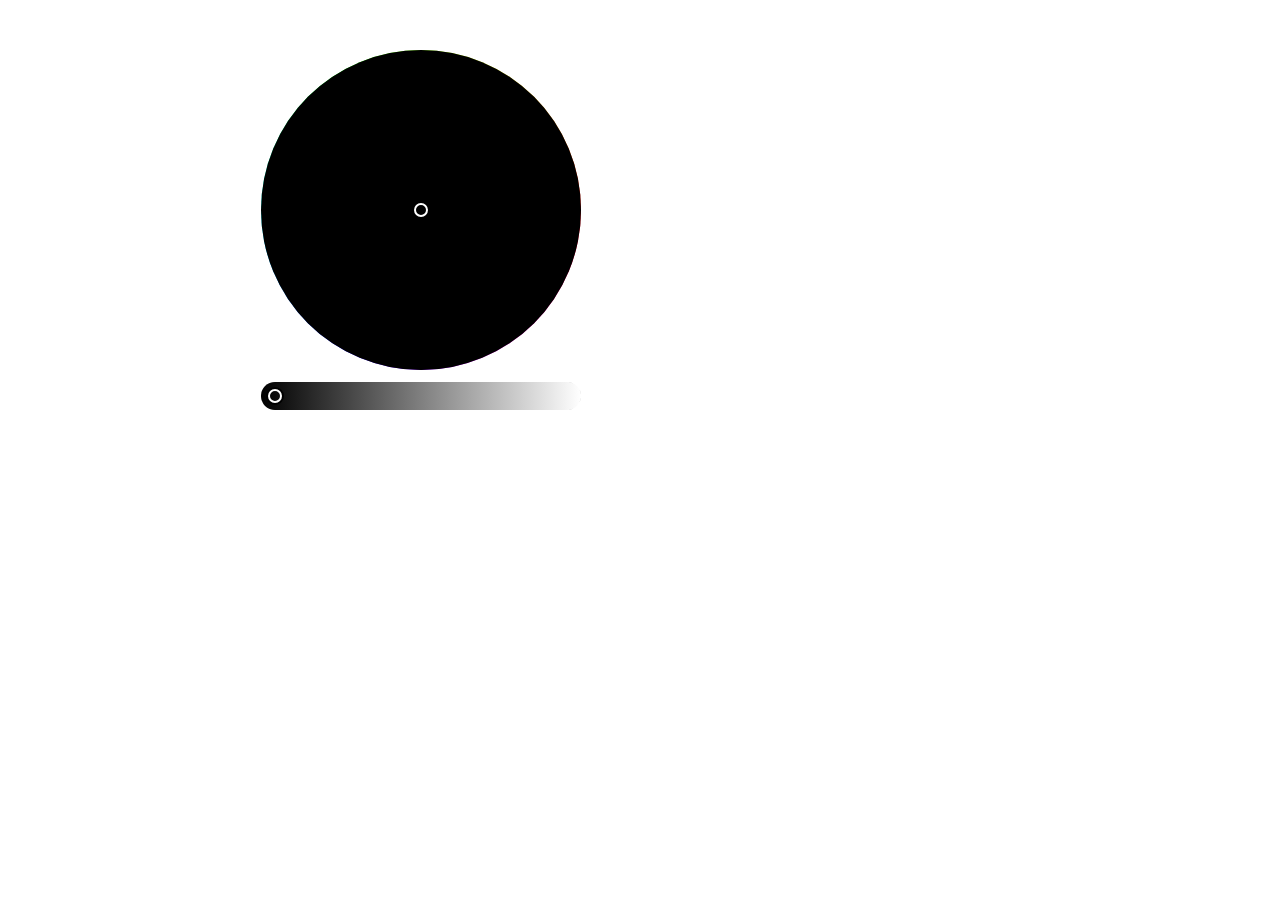
==== web_color_picker/index.html @ 04739d51 "add semaphores and web app to control" ====
<!DOCTYPE html>
<html lang="en">
<head>
    <meta charset="UTF-8">
    <meta http-equiv="X-UA-Compatible" content="IE=edge">
    <meta name="viewport" content="width=device-width, initial-scale=1.0">
    <title>Color Picker</title>
    <style>
        .center {
          margin: 50px auto auto auto;
          width: 60%;
        }
        </style>
</head>
<body>
    <div class="center" id="picker"></div>
    <script src="js/iro.min.js"></script>
    <script src="js/app.js"></script>
</body>
</html>
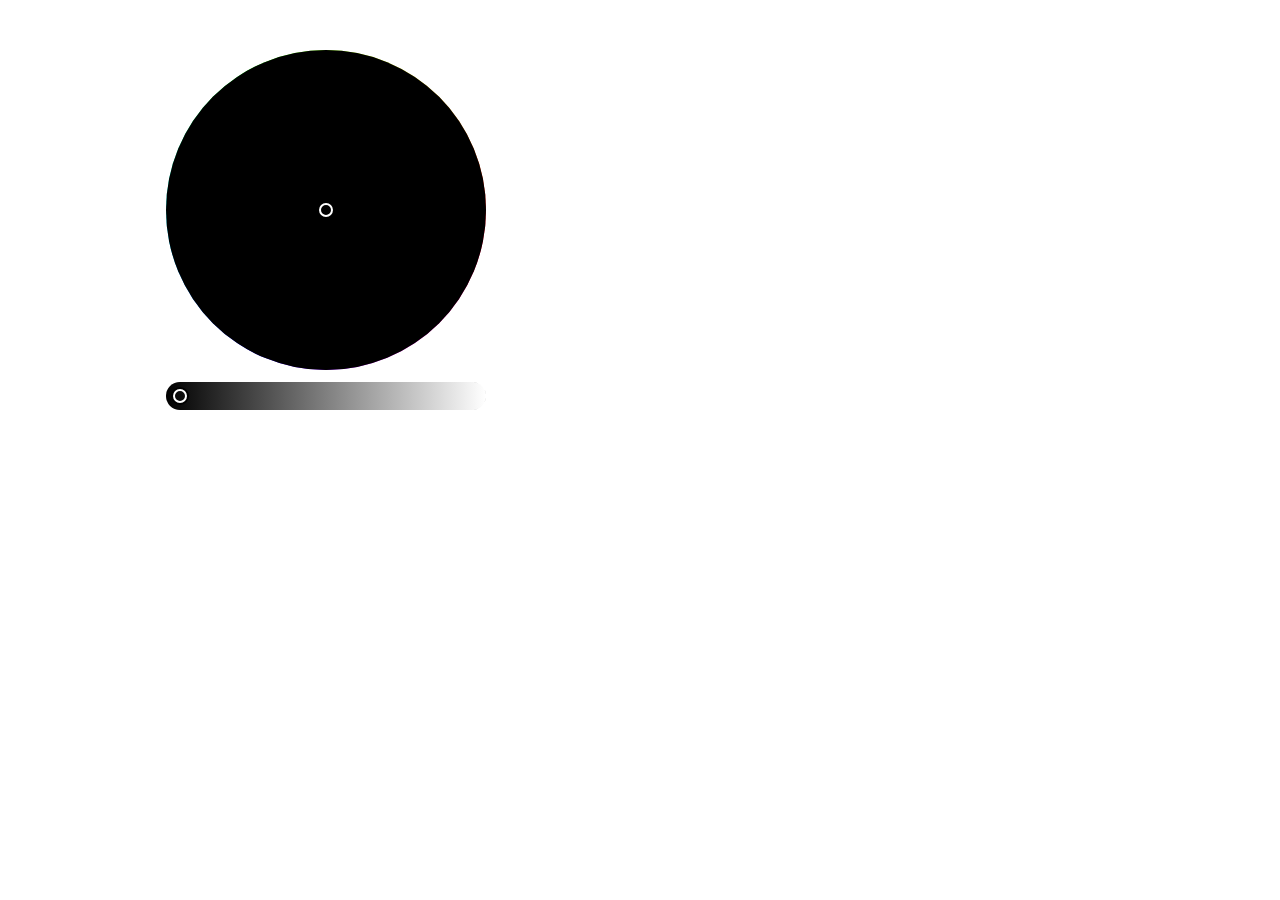
==== commit af271cec: "css center the div" ====
--- a/web_color_picker/index.html
+++ b/web_color_picker/index.html
@@ -8,7 +8,7 @@
     <style>
         .center {
           margin: 50px auto auto auto;
-          width: 60%;
+          width: 75%;
         }
         </style>
 </head>
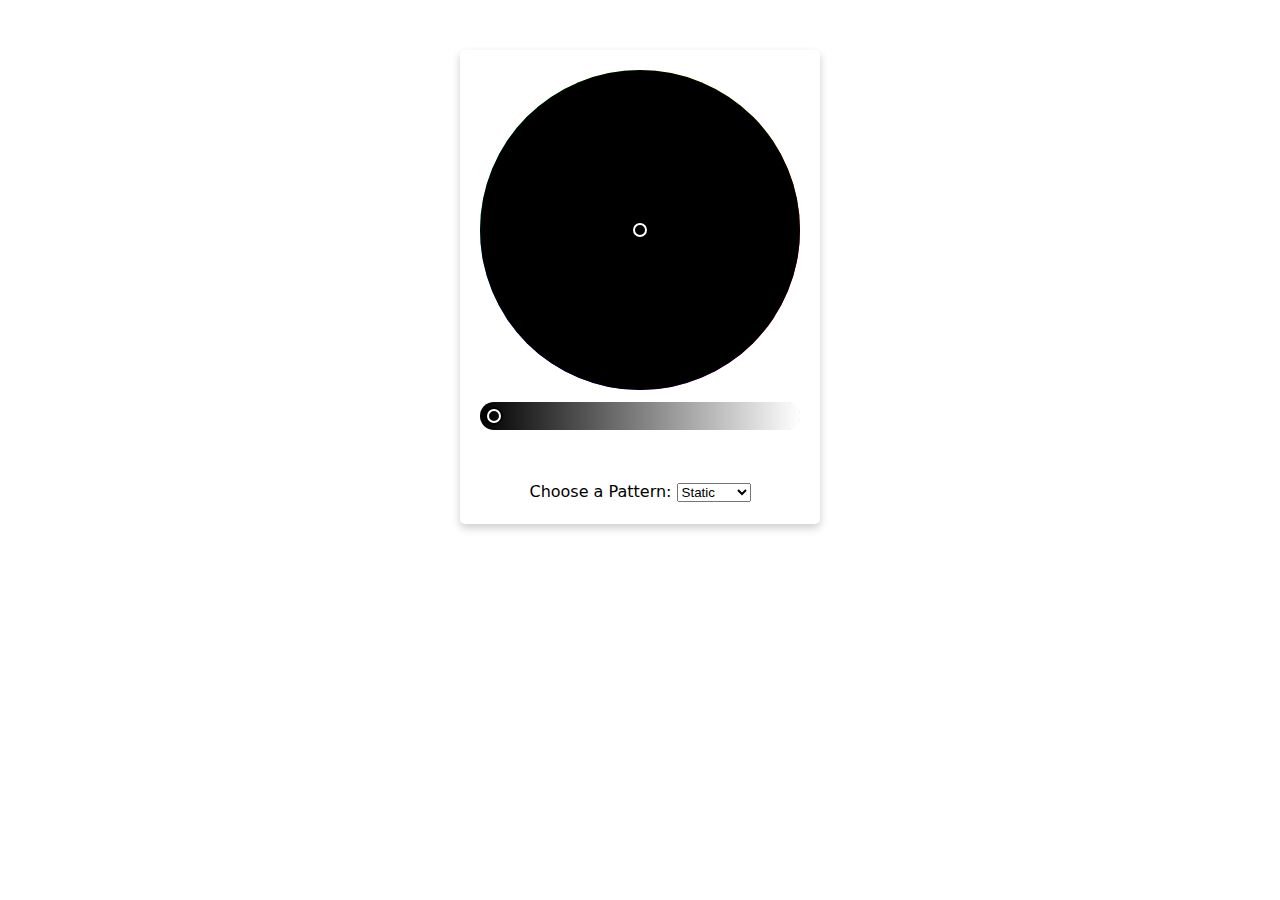
==== commit 4ba2b88f: "Added pattern and changed css" ====
--- a/web_color_picker/index.html
+++ b/web_color_picker/index.html
@@ -5,15 +5,24 @@
     <meta http-equiv="X-UA-Compatible" content="IE=edge">
     <meta name="viewport" content="width=device-width, initial-scale=1.0">
     <title>Color Picker</title>
-    <style>
-        .center {
-          margin: 50px auto auto auto;
-          width: 75%;
-        }
-        </style>
+    <link rel="stylesheet" href="style.css">
 </head>
 <body>
-    <div class="center" id="picker"></div>
+  <div class="card center">
+    <div id="picker"></div>
+    <div class="center">
+      <div class="container label_text">
+        <label for="patterns">Choose a Pattern:</label>
+        <select name="pattern" id="patterns">
+          <option value="static">Static</option>
+          <option value="rainbow">Rainbow</option>
+        </select>
+      </div>
+    </div>
+
+  </div>
+  
+    
     <script src="js/iro.min.js"></script>
     <script src="js/app.js"></script>
 </body>
--- a/web_color_picker/style.css
+++ b/web_color_picker/style.css
@@ -0,0 +1,26 @@
+.center {
+    margin: auto auto auto auto;
+}
+
+.card {
+    margin: 50px auto auto auto;
+    box-shadow: 0 4px 8px 0 rgba(0,0,0,0.2);
+    transition: 0.3s;
+    width: 320px;
+    border-radius: 5px;
+    padding: 20px;
+  }
+  
+  .card:hover {
+    box-shadow: 0 8px 16px 0 rgba(0,0,0,0.2);
+  }
+  
+  .container {
+    margin-top: 50px;
+    text-align: center;
+    padding: 2px 16px;
+  }
+
+  .label_text {
+    font-family: system-ui, -apple-system, BlinkMacSystemFont, 'Segoe UI', Roboto, Oxygen, Ubuntu, Cantarell, 'Open Sans', 'Helvetica Neue', sans-serif;
+  }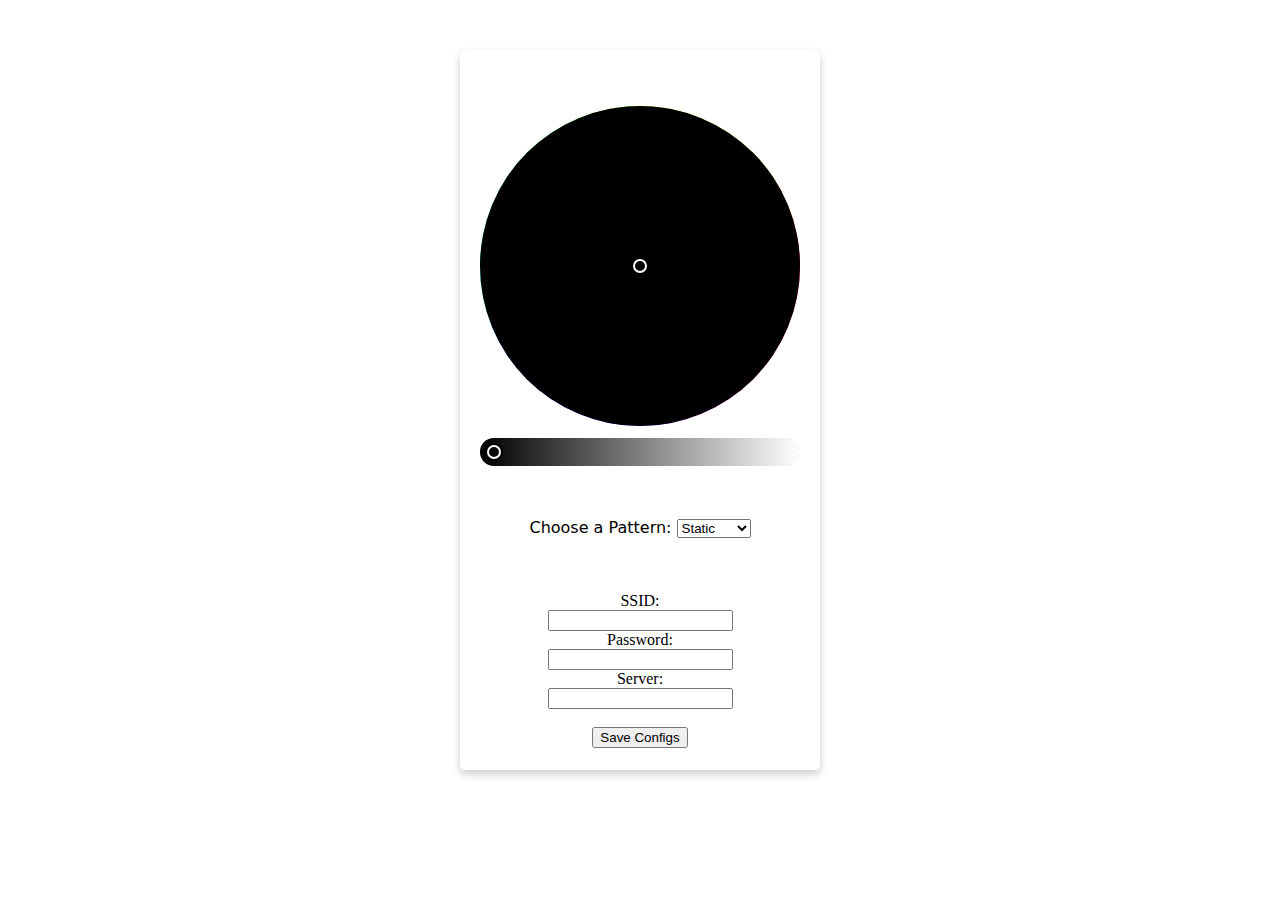
==== commit 1ec54604: "Added settings and power button" ====
--- a/web_color_picker/index.html
+++ b/web_color_picker/index.html
@@ -1,29 +1,55 @@
 <!DOCTYPE html>
 <html lang="en">
+
 <head>
-    <meta charset="UTF-8">
-    <meta http-equiv="X-UA-Compatible" content="IE=edge">
-    <meta name="viewport" content="width=device-width, initial-scale=1.0">
-    <title>Color Picker</title>
-    <link rel="stylesheet" href="style.css">
+  <meta charset="UTF-8">
+  <meta http-equiv="X-UA-Compatible" content="IE=edge">
+  <meta name="viewport" content="width=device-width, initial-scale=1.0">
+  <title>Color Picker</title>
+  <link rel="stylesheet" href="style.css">
+  <link rel="stylesheet" href="font-awesome.min.css">
 </head>
+
 <body>
   <div class="card center">
-    <div id="picker"></div>
-    <div class="center">
-      <div class="container label_text">
-        <label for="patterns">Choose a Pattern:</label>
-        <select name="pattern" id="patterns">
-          <option value="static">Static</option>
-          <option value="rainbow">Rainbow</option>
-        </select>
+    <div class="power-btn">
+      <i class="fa fa-gear settings" id="settings-btn" style="font-size:36px;"></i>
+      <i class="fa fa-power-off power" id="power-btn" style="font-size:36px"></i>
+    </div>
+    <div id="div-picker">
+      <div id="picker"></div>
+      <div class="center">
+        <div class="container label_text">
+          <label for="patterns">Choose a Pattern:</label>
+          <select name="pattern" id="patterns">
+            <option value="static">Static</option>
+            <option value="rainbow">Rainbow</option>
+          </select>
+        </div>
+      </div>
+    </div>
+
+    <div id="config">
+      <div class="center">
+        <div class="container">
+          <form id="config_form">
+            <label for="ssid">SSID:</label><br>
+            <input type="text" id="ssid" name="ssid"><br>
+            <label for="psswd">Password:</label><br>
+            <input type="password" id="psswd" name="psswd"><br>
+            <label for="server">Server:</label><br>
+            <input type="text" id="server" name="server"><br><br>
+            <button type="submit" value="Submit">Save Configs</button>
+          </form> 
+        </div>
       </div>
     </div>
 
   </div>
-  
-    
-    <script src="js/iro.min.js"></script>
-    <script src="js/app.js"></script>
+
+
+  <script src="js/iro.min.js"></script>
+  <script src="js/app.js"></script>
 </body>
+
 </html>--- a/web_color_picker/style.css
+++ b/web_color_picker/style.css
@@ -23,4 +23,21 @@
 
   .label_text {
     font-family: system-ui, -apple-system, BlinkMacSystemFont, 'Segoe UI', Roboto, Oxygen, Ubuntu, Cantarell, 'Open Sans', 'Helvetica Neue', sans-serif;
+  }
+
+  .power-btn .power {
+    margin: auto 0px auto 78%;
+  }
+
+  .power-btn i:hover{
+    border-radius:50%;
+    box-shadow: 2px 2px 2px 2px rgba(0,0,0,0.2);
+  }
+
+  .power-btn i:active{
+    background-color: rgb(44, 44, 82);
+  }
+
+  .settings{
+    margin-left: 0%;
   }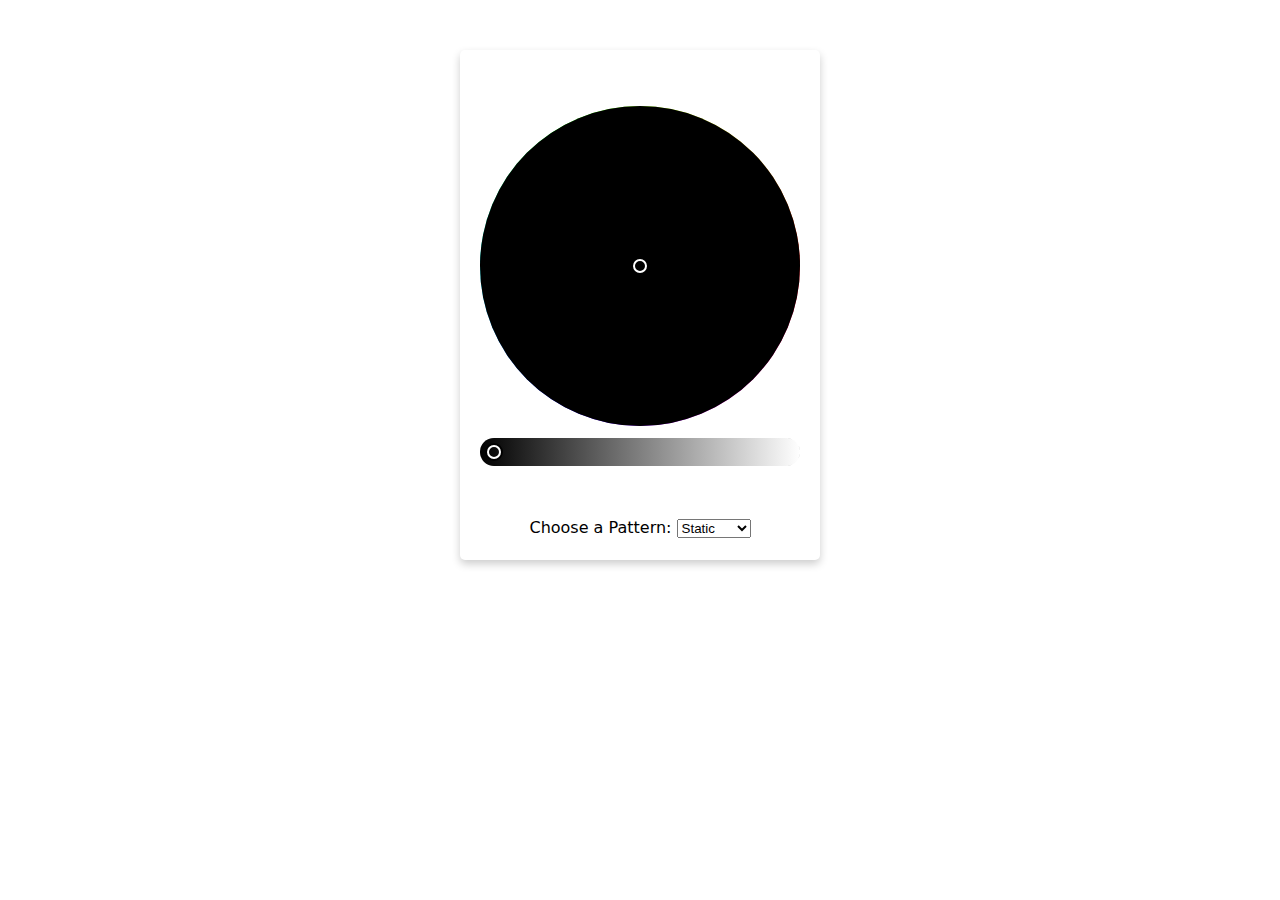
==== commit 2c3804a9: "Fix html" ====
--- a/web_color_picker/index.html
+++ b/web_color_picker/index.html
@@ -29,7 +29,7 @@
       </div>
     </div>
 
-    <div id="config">
+    <div id="config" hidden= "hidden">
       <div class="center">
         <div class="container">
           <form id="config_form">
--- a/web_color_picker/style.css
+++ b/web_color_picker/style.css
@@ -40,4 +40,5 @@
 
   .settings{
     margin-left: 0%;
-  }+  }
+
